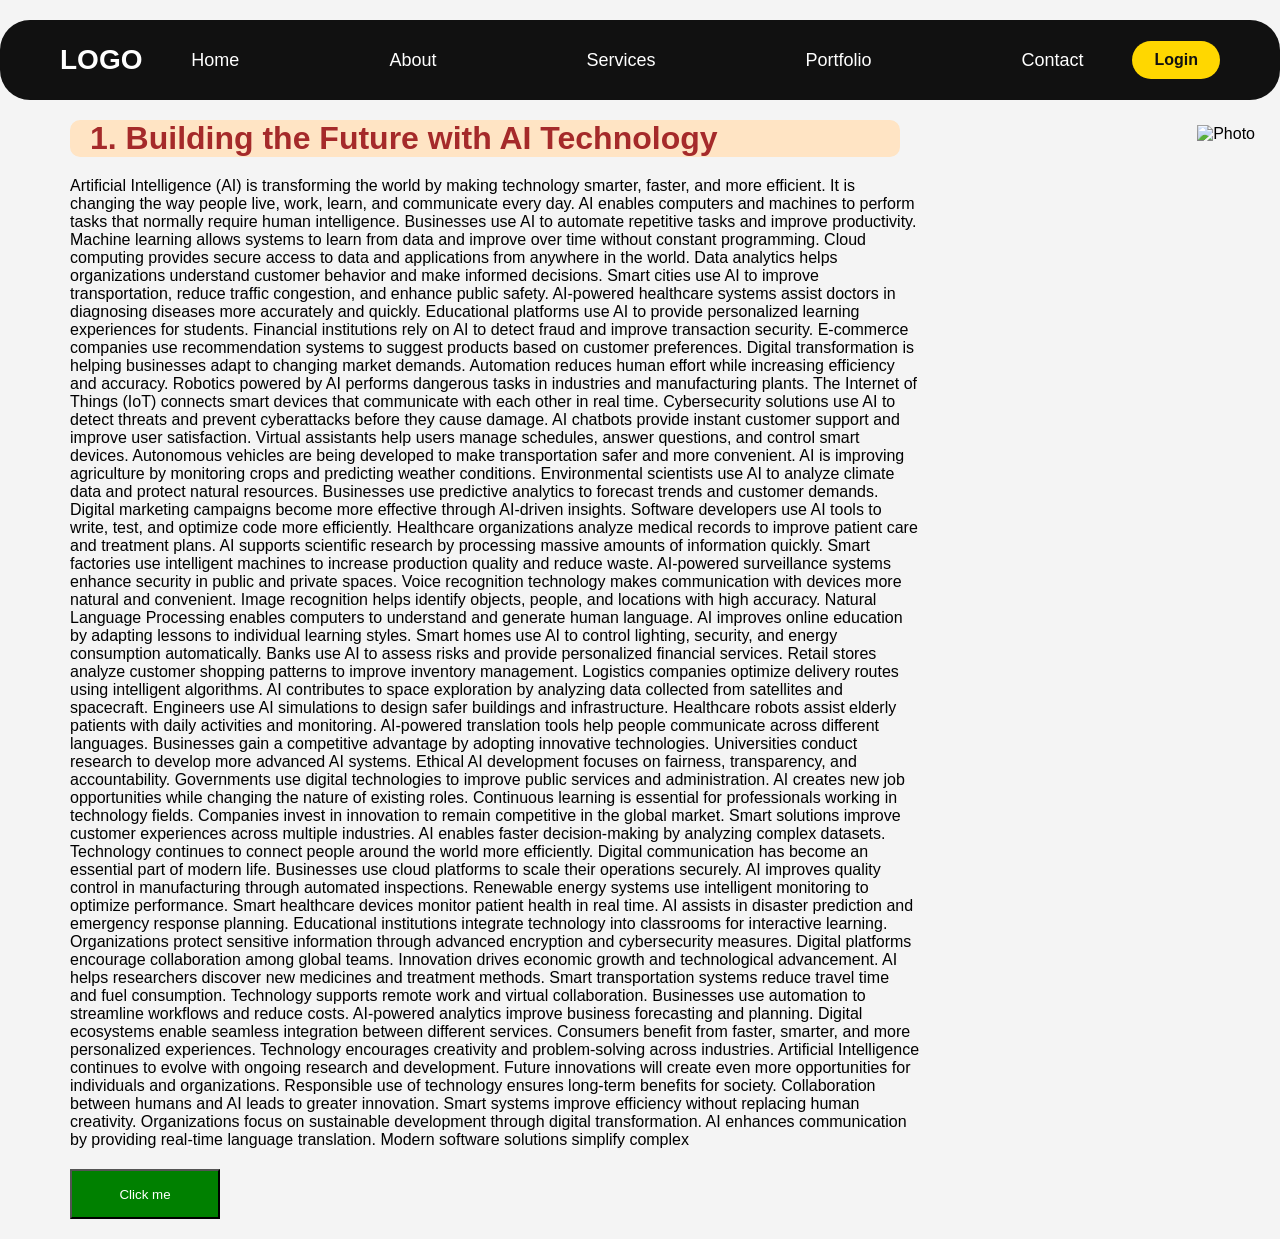
==== Navbar/index.html @ 973b68f0 "Projects" ====
<!DOCTYPE html>
<html lang="en">
<head>
    <meta charset="UTF-8">
    <meta name="viewport" content="width=device-width, initial-scale=1.0">
    <title>Document</title>
    <link rel="stylesheet" href="styles.css">
</head>
<body>
    <nav class="navbar">
        <div class="logo">LOGO</div>

        <ul class="nav-links">
            <li><a href="#">Home</a></li>
            <li><a href="#">About</a></li>
            <li><a href="#">Services</a></li>
            <li><a href="#">Portfolio</a></li>
            <li><a href="#">Contact</a></li>
        </ul>

        <a href="#" class="btn">Login</a>
    </nav>
        
             <div class="firstHalf">
                <h1>1. Building the Future with AI Technology</h1>
                 <p>Artificial Intelligence (AI) is transforming the world by making technology smarter, faster, and more efficient. It is changing the way people live, work, learn, and communicate every day. AI enables computers and machines to perform tasks that 
                    normally require human intelligence. Businesses use AI to automate repetitive tasks and improve productivity. Machine learning allows systems to learn from data and improve over time without constant programming. Cloud computing provides secure 
                    access to data and applications from anywhere in the world. Data analytics helps organizations understand customer behavior and make informed decisions. Smart cities use AI to improve transportation, reduce traffic congestion, and enhance public 
                    safety. AI-powered healthcare systems assist doctors in diagnosing diseases more accurately and quickly. Educational platforms use AI to provide personalized learning experiences for students. Financial institutions rely on AI to detect fraud and 
                    improve transaction security. E-commerce companies use recommendation systems to suggest products based on customer preferences. Digital transformation is helping businesses adapt to changing market demands. Automation reduces human effort while 
                    increasing efficiency and accuracy. Robotics powered by AI performs dangerous tasks in industries and manufacturing plants. The Internet of Things (IoT) connects smart devices that communicate with each other in real time. Cybersecurity solutions 
                    use AI to detect threats and prevent cyberattacks before they cause damage. AI chatbots provide instant customer support and improve user satisfaction. Virtual assistants help users manage schedules, answer questions, and control smart devices. 
                    Autonomous vehicles are being developed to make transportation safer and more convenient. AI is improving agriculture by monitoring crops and predicting weather conditions. Environmental scientists use AI to analyze climate data and protect natural
                    resources. Businesses use predictive analytics to forecast trends and customer demands. Digital marketing campaigns become more effective through AI-driven insights. Software developers use AI tools to write, test, and optimize code more efficiently. 
                    Healthcare organizations analyze medical records to improve patient care and treatment plans. AI supports scientific research by processing massive amounts of information quickly. Smart factories use intelligent machines to increase production quality 
                    and reduce waste. AI-powered surveillance systems enhance security in public and private spaces. Voice recognition technology makes communication with devices more natural and convenient. Image recognition helps identify objects, people, and locations
                    with high accuracy. Natural Language Processing enables computers to understand and generate human language. AI improves online education by adapting lessons to individual learning styles. Smart homes use AI to control lighting, security, and energy 
                    consumption automatically. Banks use AI to assess risks and provide personalized financial services. Retail stores analyze customer shopping patterns to improve inventory management. Logistics companies optimize delivery routes using intelligent algorithms.
                    AI contributes to space exploration by analyzing data collected from satellites and spacecraft. Engineers use AI simulations to design safer buildings and infrastructure. Healthcare robots assist elderly patients with daily activities and monitoring. AI-powered
                    translation tools help people communicate across different languages. Businesses gain a competitive advantage by adopting innovative technologies. Universities conduct research to develop more advanced AI systems. Ethical AI development focuses on fairness, 
                    transparency, and accountability. Governments use digital technologies to improve public services and administration. AI creates new job opportunities while changing the nature of existing roles. Continuous learning is essential for professionals working in 
                    technology fields. Companies invest in innovation to remain competitive in the global market. Smart solutions improve customer experiences across multiple industries. AI enables faster decision-making by analyzing complex datasets. Technology continues to connect
                    people around the world more efficiently. Digital communication has become an essential part of modern life. Businesses use cloud platforms to scale their operations securely. AI improves quality control in manufacturing through automated inspections. Renewable energy                      systems use intelligent monitoring to optimize performance. Smart healthcare devices monitor patient health in real time. AI assists in disaster prediction and emergency response planning. Educational institutions integrate technology into classrooms for interactive 
                    learning. Organizations protect sensitive information through advanced encryption and cybersecurity measures. Digital platforms encourage collaboration among global teams. Innovation drives economic growth and technological advancement. AI helps researchers discover new
                    medicines and treatment methods. Smart transportation systems reduce travel time and fuel consumption. Technology supports remote work and virtual collaboration. Businesses use automation to streamline workflows and reduce costs. AI-powered analytics improve business 
                    forecasting and planning. Digital ecosystems enable seamless integration between different services. Consumers benefit from faster, smarter, and more personalized experiences. Technology encourages creativity and problem-solving across industries. Artificial Intelligence                          continues to evolve with ongoing research and development. Future innovations will create even more opportunities for individuals and organizations. Responsible use of technology ensures long-term benefits for society. Collaboration between humans and AI leads to greater 
                    innovation. Smart systems improve efficiency without replacing human creativity. Organizations focus on sustainable development through digital transformation. AI enhances communication by providing real-time language translation. Modern software solutions simplify complex</p>
                     <button>Click me</button>
                </div>
                <div class="secondHalf">
                    <img src="/image/it.jpg" alt="Photo">
                </div>
        
</body>
</html>
---- Navbar/styles.css ----
*{
    margin:0;
    padding:0;
    box-sizing:border-box;
    font-family:Arial, sans-serif;
}

body{
    background:#f4f4f4;
    margin-top: 20px;
}

.navbar{
    width:100%;
    height:80px;
    background:#111;
    display:flex;
    justify-content:space-between;
    align-items:center;
    padding:0 60px;
    border-radius: 30px;
}

.logo{
    color:#fff;
    font-size:28px;
    font-weight:bold;
}

.nav-links{
    display:flex;
    list-style:none;
    gap:150px;
}

.nav-links a{
    text-decoration:none;
    color:#fff;
    font-size:18px;
    transition:.3s;
}

.nav-links a:hover{
    color:#ffd700;
}

.btn{
    text-decoration:none;
    background:#ffd700;
    color:#111;
    padding:10px 22px;
    border-radius:25px;
    font-weight:bold;
}

.btn:hover{
    background:#fff;
}
    .firstHalf
    {
        float: left;
        margin-left: 50px;
    }
    button{
        background-color: green;
        color: white;
       margin: 20px;
       width: 150px;
       height: 50px;
    }
    h1{
       background-color: bisque;
       color: brown;
       margin: 20px;
       padding-left: 20px;
       width: auto; 
       border-radius: 10px;
    }
    p{
        margin-left: 20px;
        width: 850px
      
    }
    img{
       float: right;
       margin: 25px;
      
    }
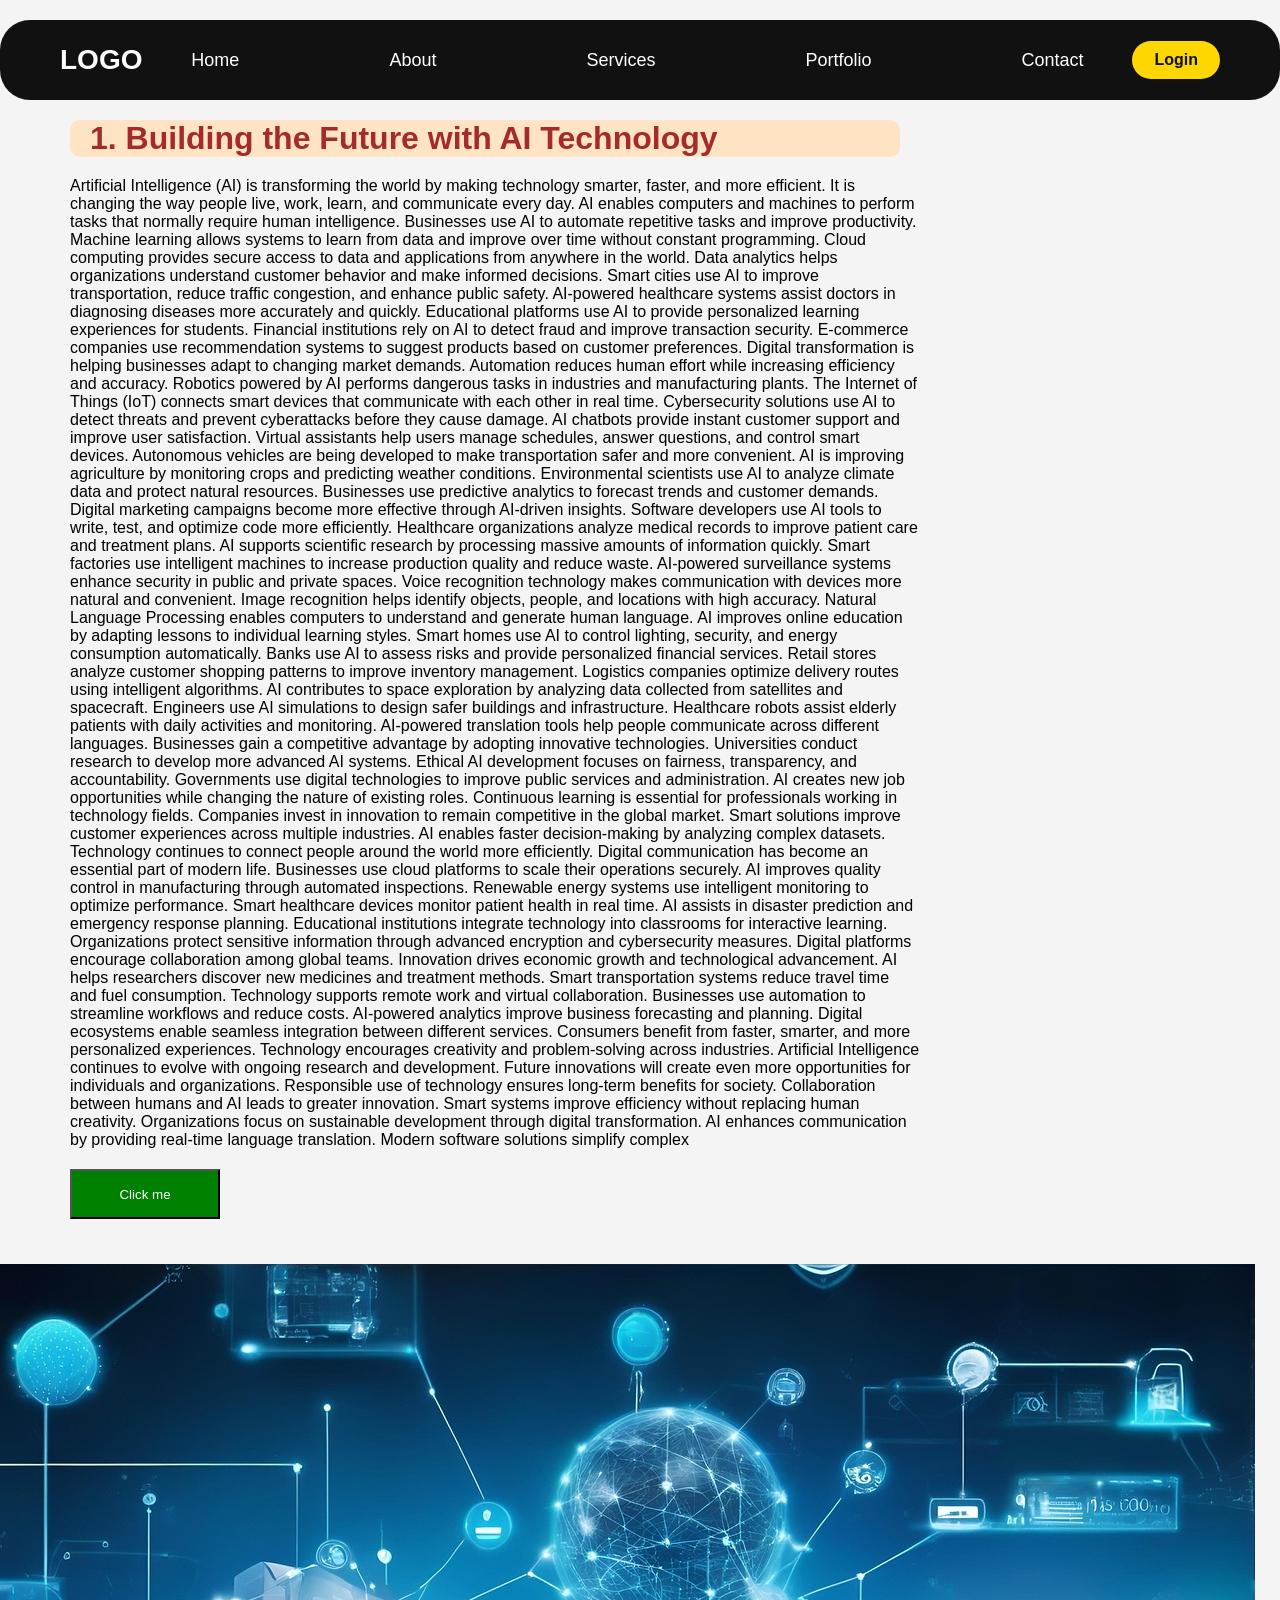
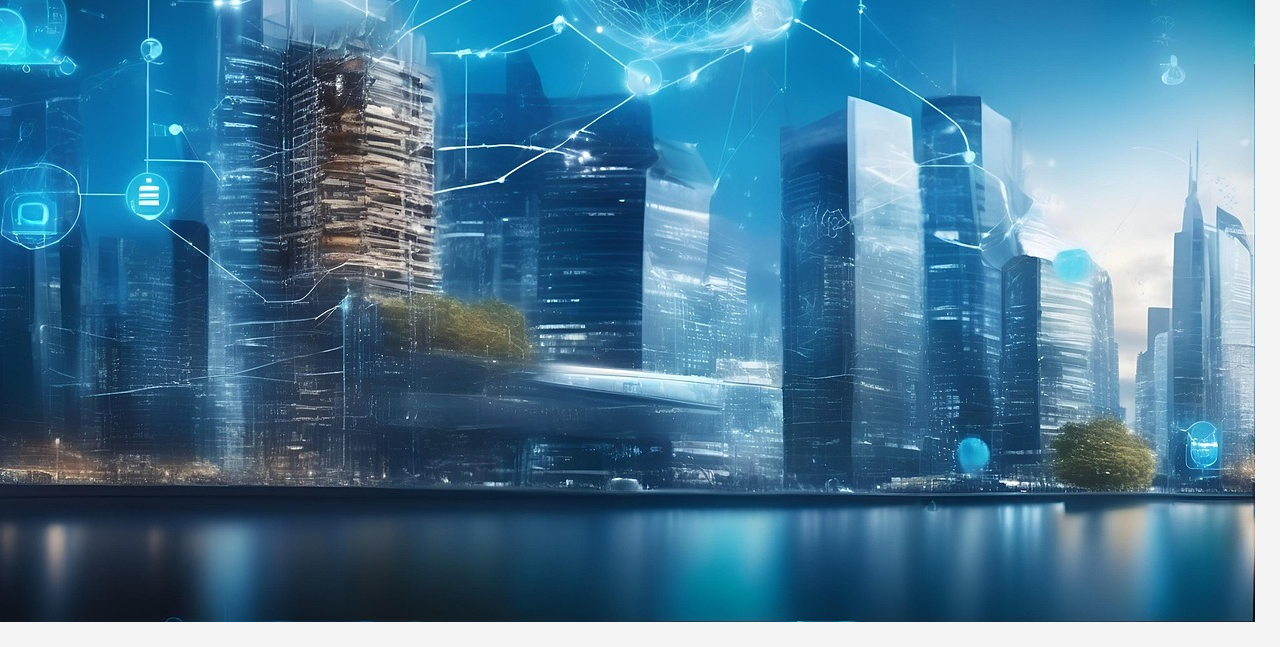
==== commit d86a89b3: "Projects" ====
--- a/Navbar/index.html
+++ b/Navbar/index.html
@@ -48,7 +48,7 @@
                      <button>Click me</button>
                 </div>
                 <div class="secondHalf">
-                    <img src="/image/it.jpg" alt="Photo">
+                    <img src="Img.jpg" alt="Image">
                 </div>
         
 </body>
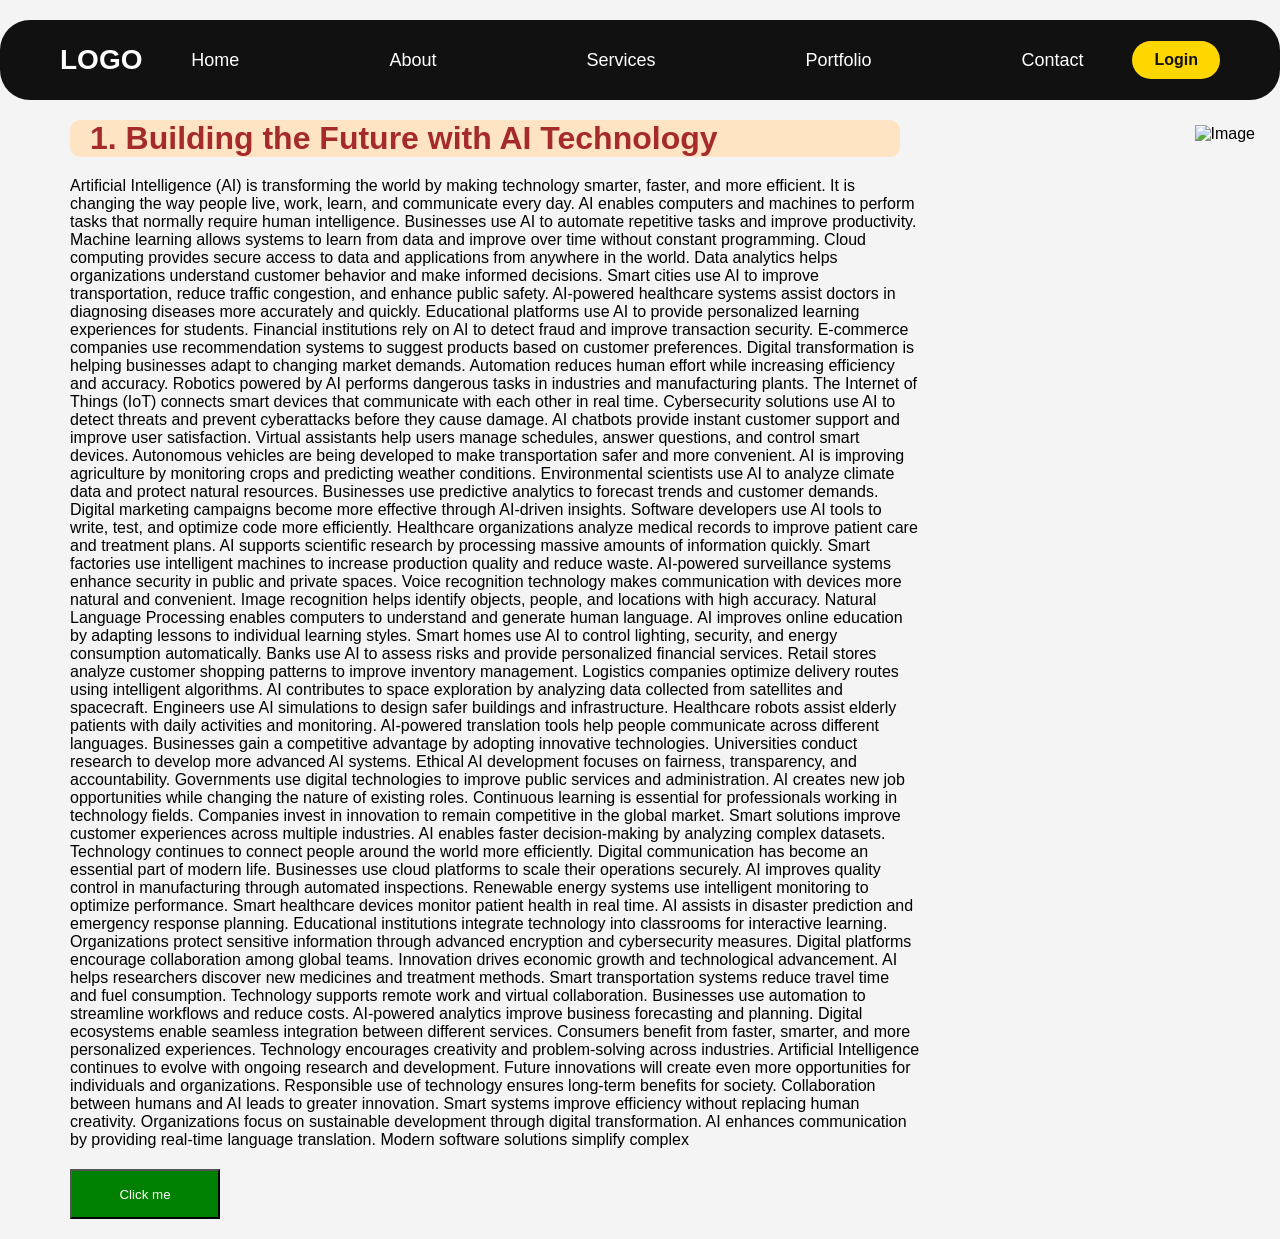
==== commit c7cca1a4: "Projects" ====
--- a/Navbar/index.html
+++ b/Navbar/index.html
@@ -48,7 +48,7 @@
                      <button>Click me</button>
                 </div>
                 <div class="secondHalf">
-                    <img src="Img.jpg" alt="Image">
+                    <img src=".jpg" alt="Image">
                 </div>
         
 </body>
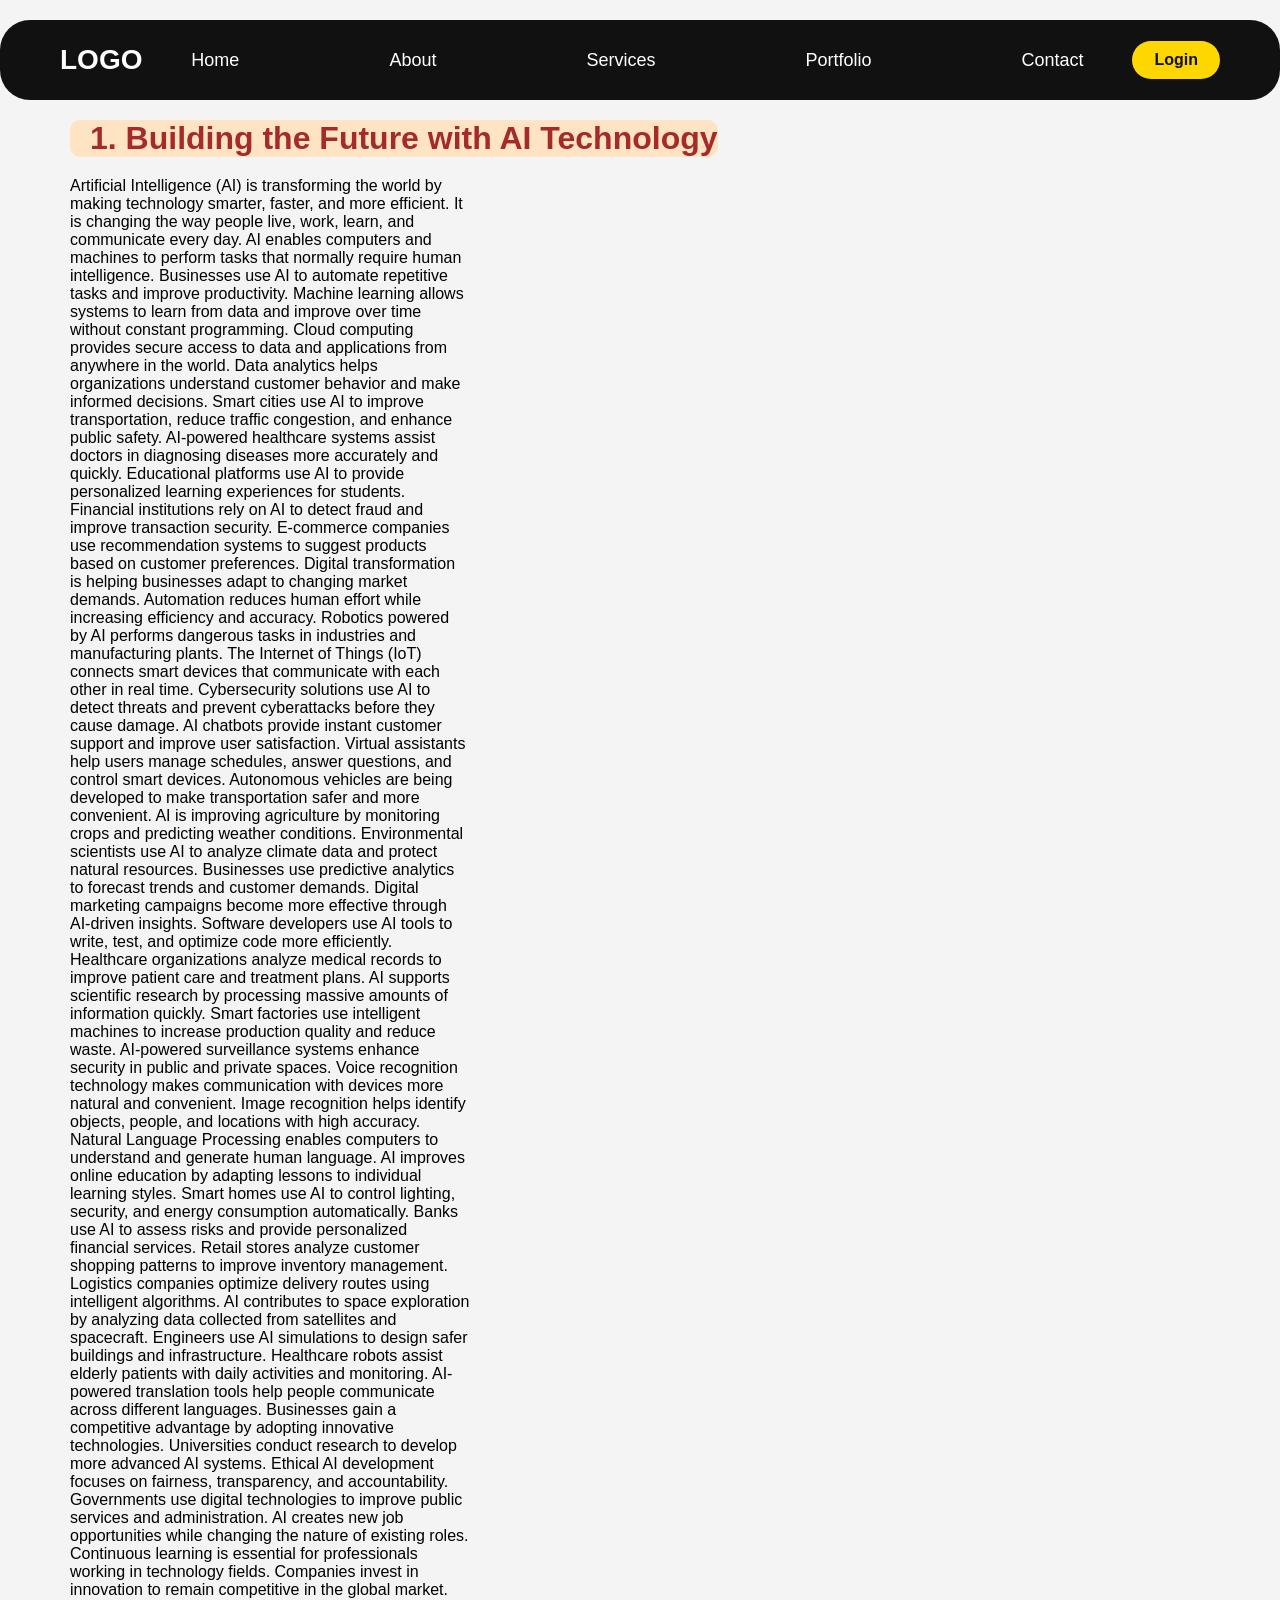
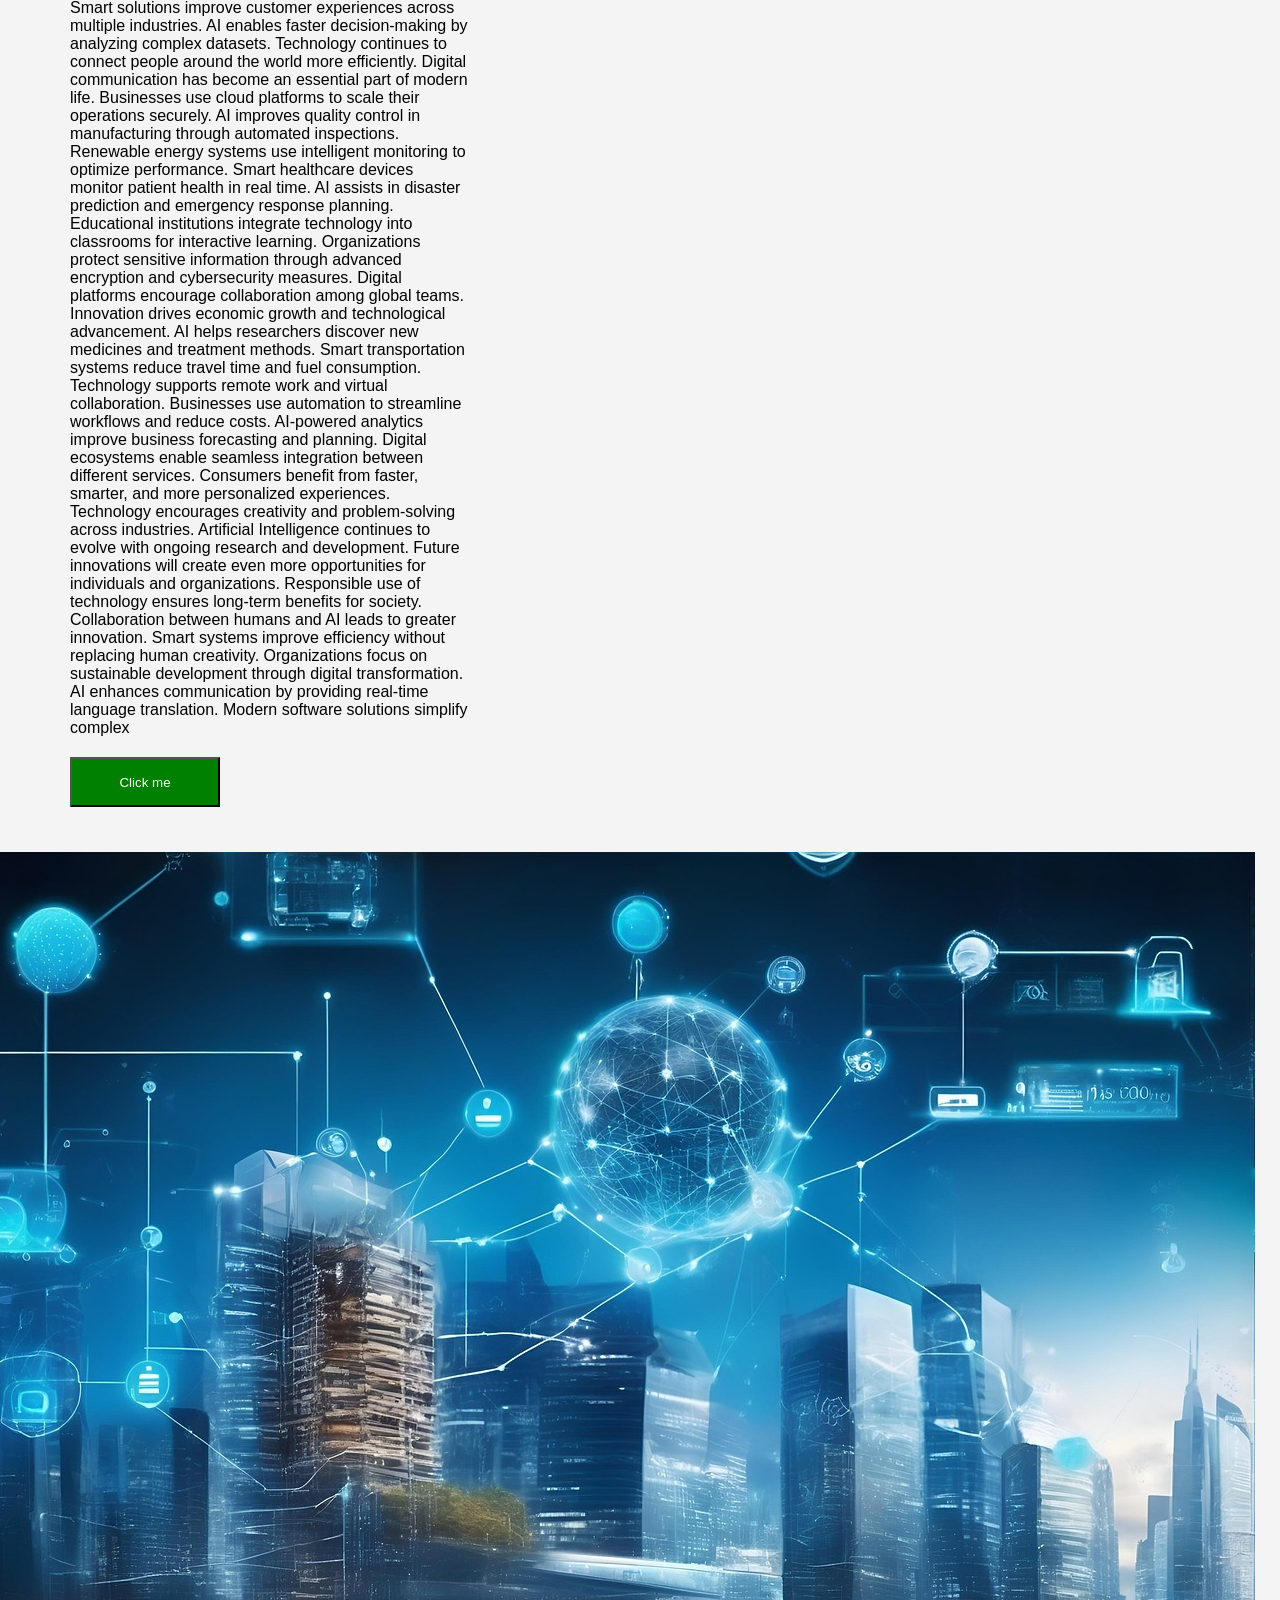
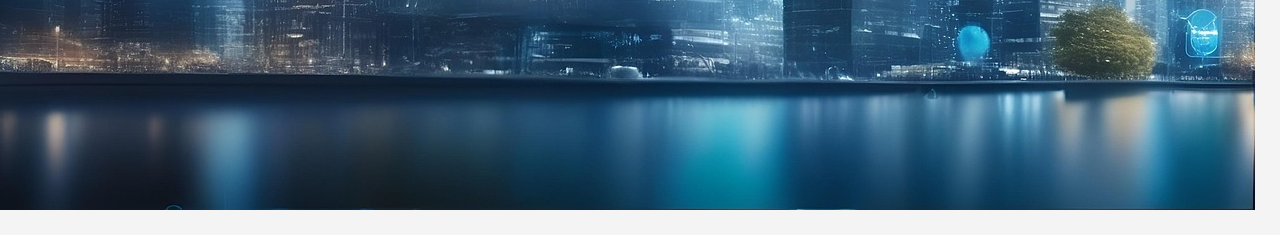
==== commit 5d69b938: "Projects" ====
--- a/Navbar/index.html
+++ b/Navbar/index.html
@@ -48,7 +48,7 @@
                      <button>Click me</button>
                 </div>
                 <div class="secondHalf">
-                    <img src=".jpg" alt="Image">
+                    <img src="Img.jpg" alt="Image">
                 </div>
         
 </body>
--- a/Navbar/styles.css
+++ b/Navbar/styles.css
@@ -79,7 +79,8 @@
     }
     p{
         margin-left: 20px;
-        width: 850px
+        width: 400px;
+        
       
     }
     img{
